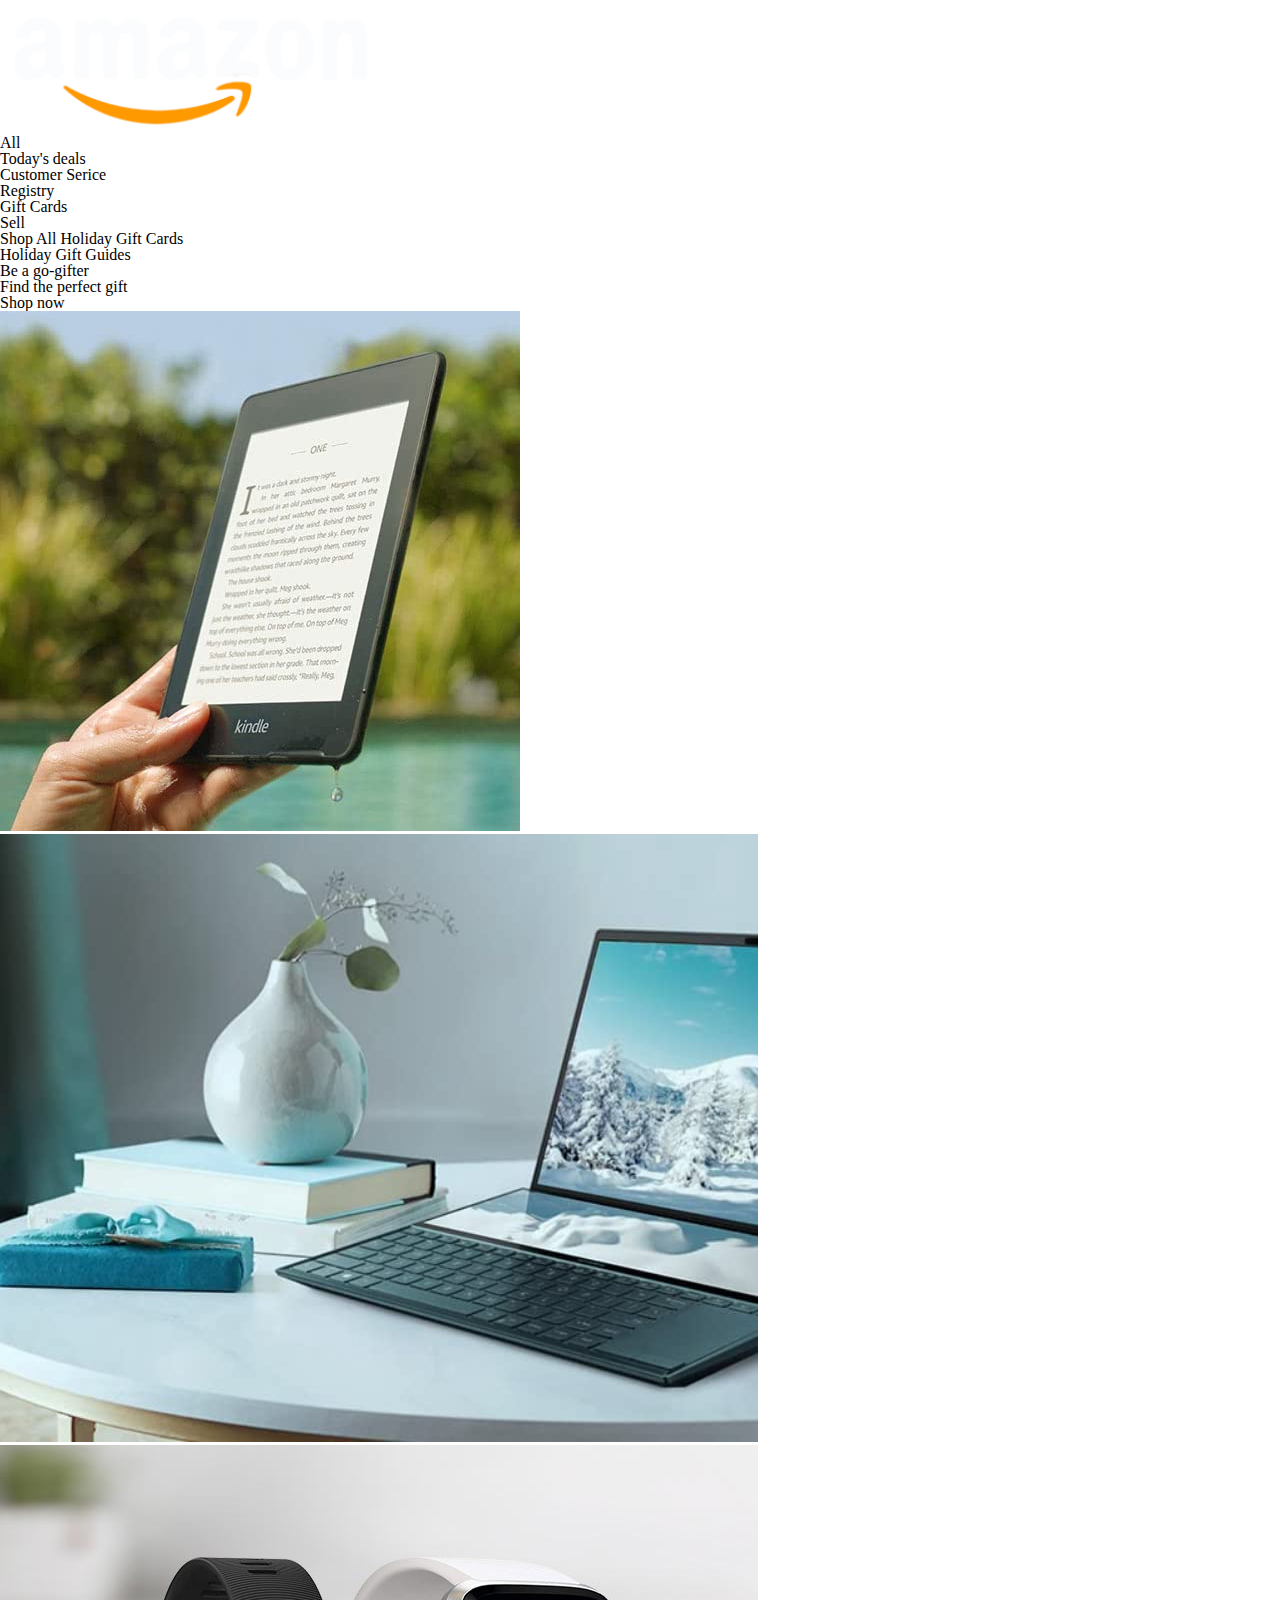
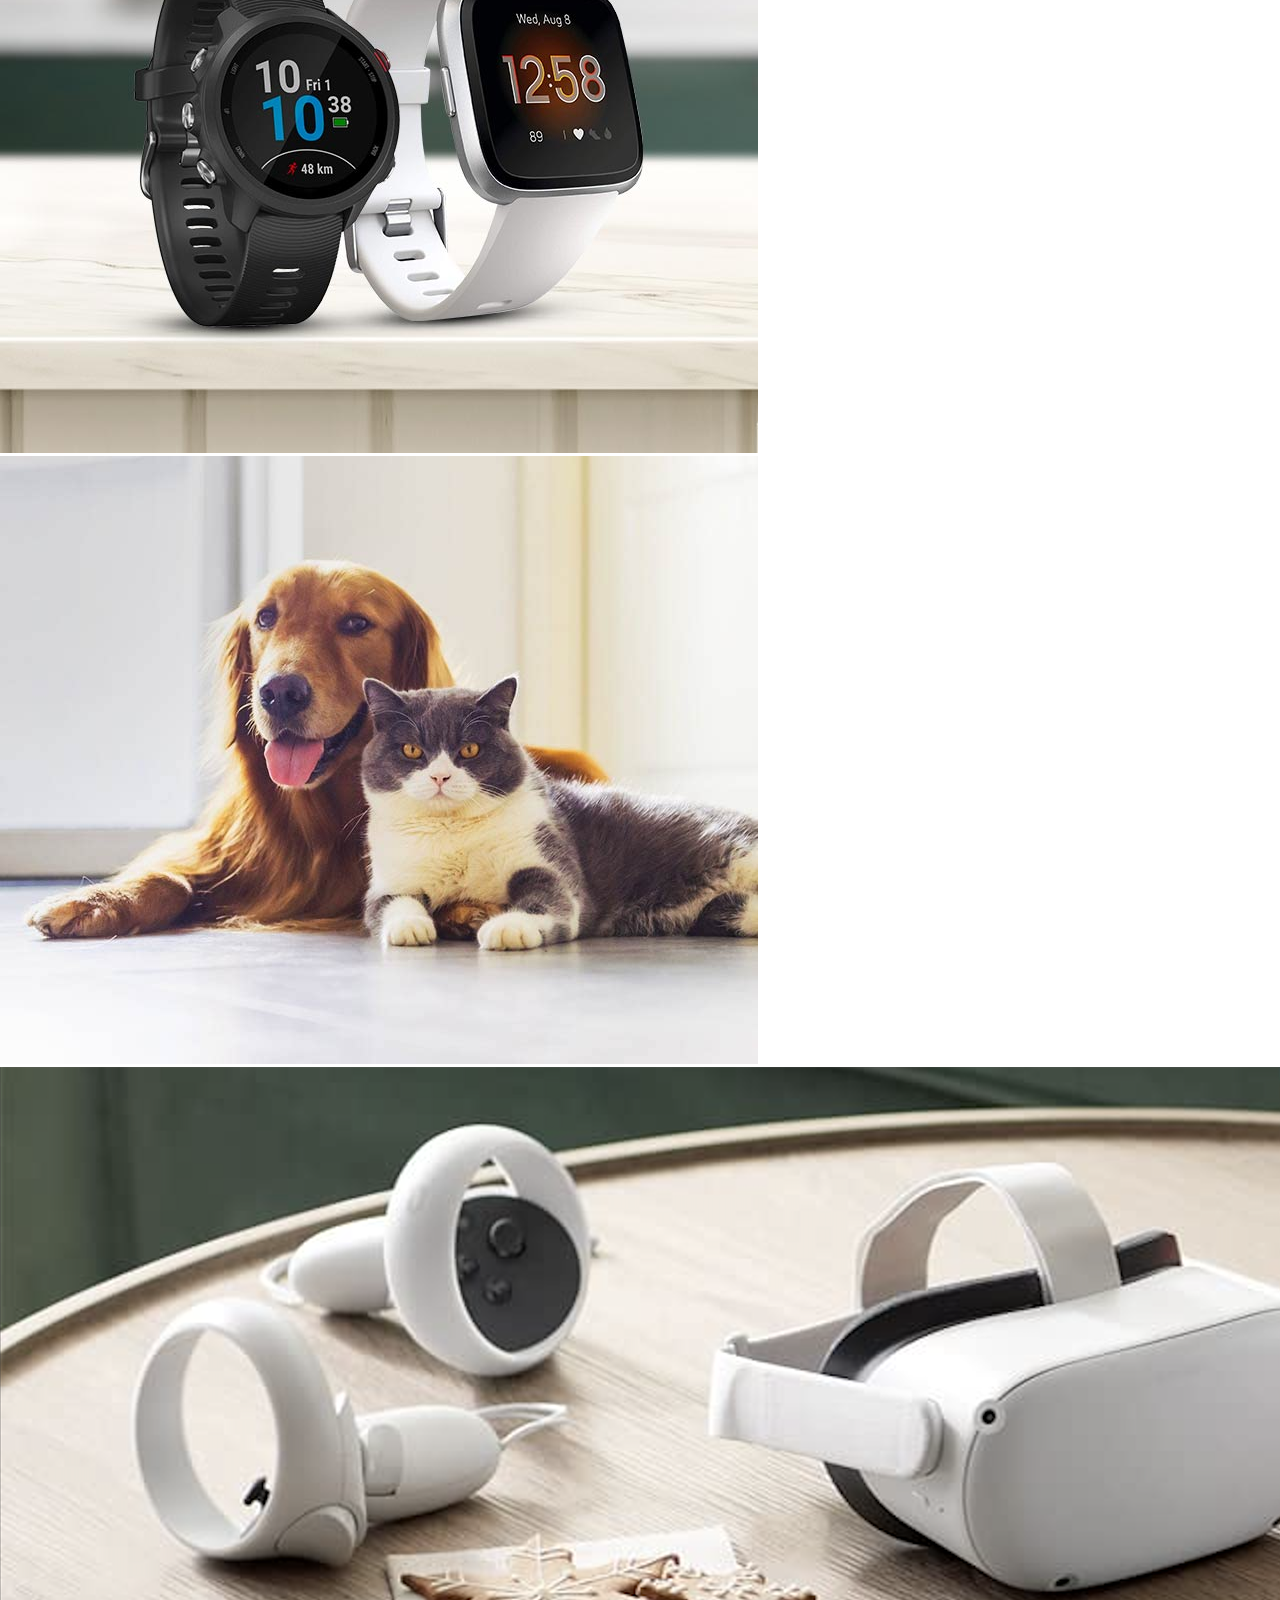
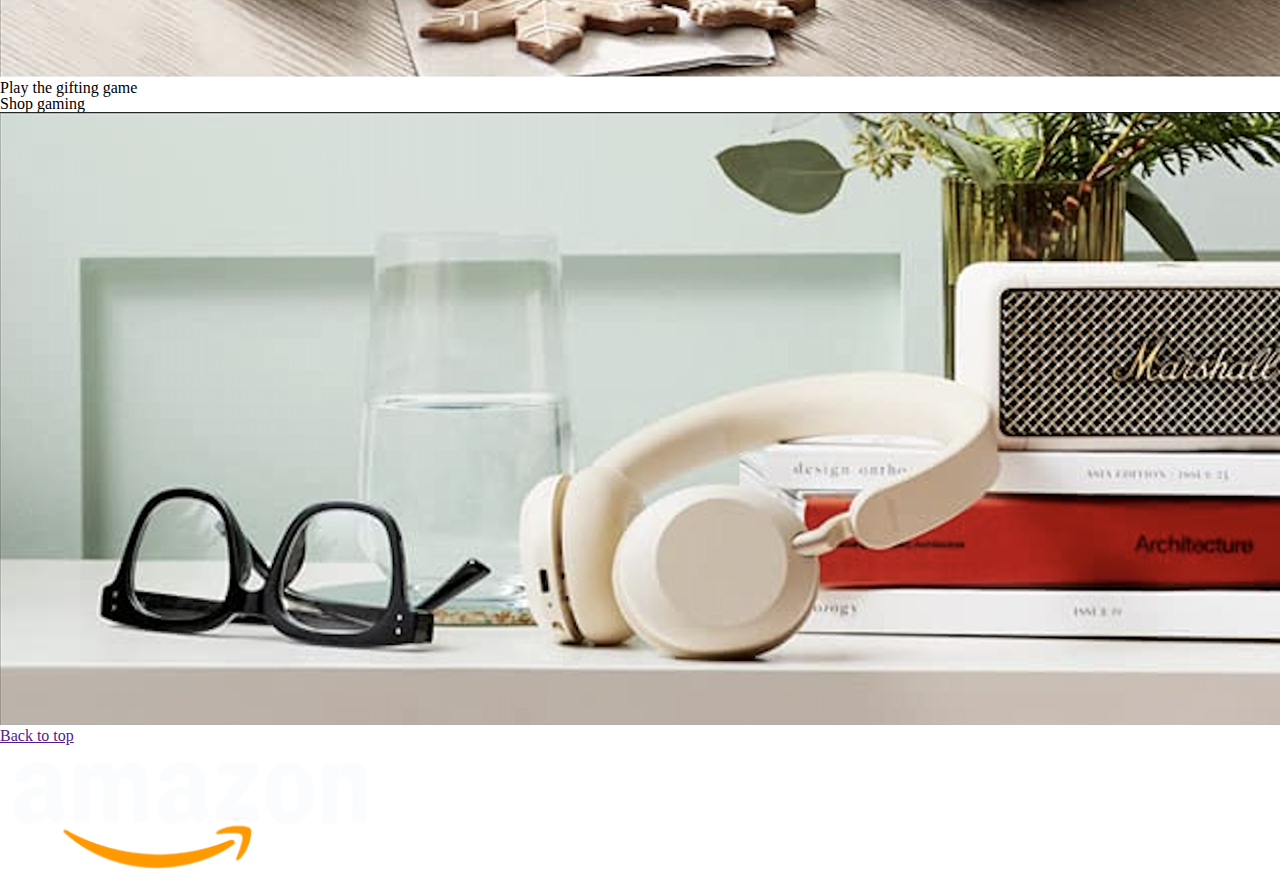
==== index.html @ 3b28d08f "html page" ====
<!DOCTYPE html>
<html lang="en">
  <head>
    <meta charset="UTF-8" />
    <meta name="viewport" content="width=device-width, initial-scale=1.0" />
    <title>Document</title>
    <link rel="stylesheet" href="./css/reset.css" />
    <link rel="stylesheet" href="./css/style.css" />
  </head>
  <body>
    <div>
      <header>
        <img src="assets/logo.png" alt="logo" />
        <nav>
          <dl>
            <dt>All</dt>
            <dt>Today's deals</dt>
            <dt>Customer Serice</dt>
            <dt>Registry</dt>
            <dt>Gift Cards</dt>
            <dt>Sell</dt>
          </dl>
        </nav>
      </header>
      <h2>Shop All Holiday Gift Cards</h2>
      <aside>
        <h1>Holiday Gift Guides</h1>
        <h3>Be a go-gifter</h3>
      </aside>
      <main>
        <h2>Find the perfect gift</h2>
        <h4>Shop now</h4>
        <img src="assets/img_1.jpg" alt="img_1" />
        <img src="assets/img_2.jpg" alt="img_2" />
        <img src="assets/img_3.jpg" alt="img_3" />
        <img src="assets/img_4.jpg" alt="img_4" />
      </main>
      <article>
        <img src="assets/img_9.png" alt="img_9" />
        <h2>Play the gifting game</h2>
        <h4>Shop gaming</h4>
      </article>
      <article><img src="assets/img_10.png" alt="img_10" /></article>
      <h4><a href="">Back to top</a></h4>
      <footer><img src="assets/logo.png" alt="logo" /></footer>
    </div>
  </body>
</html>
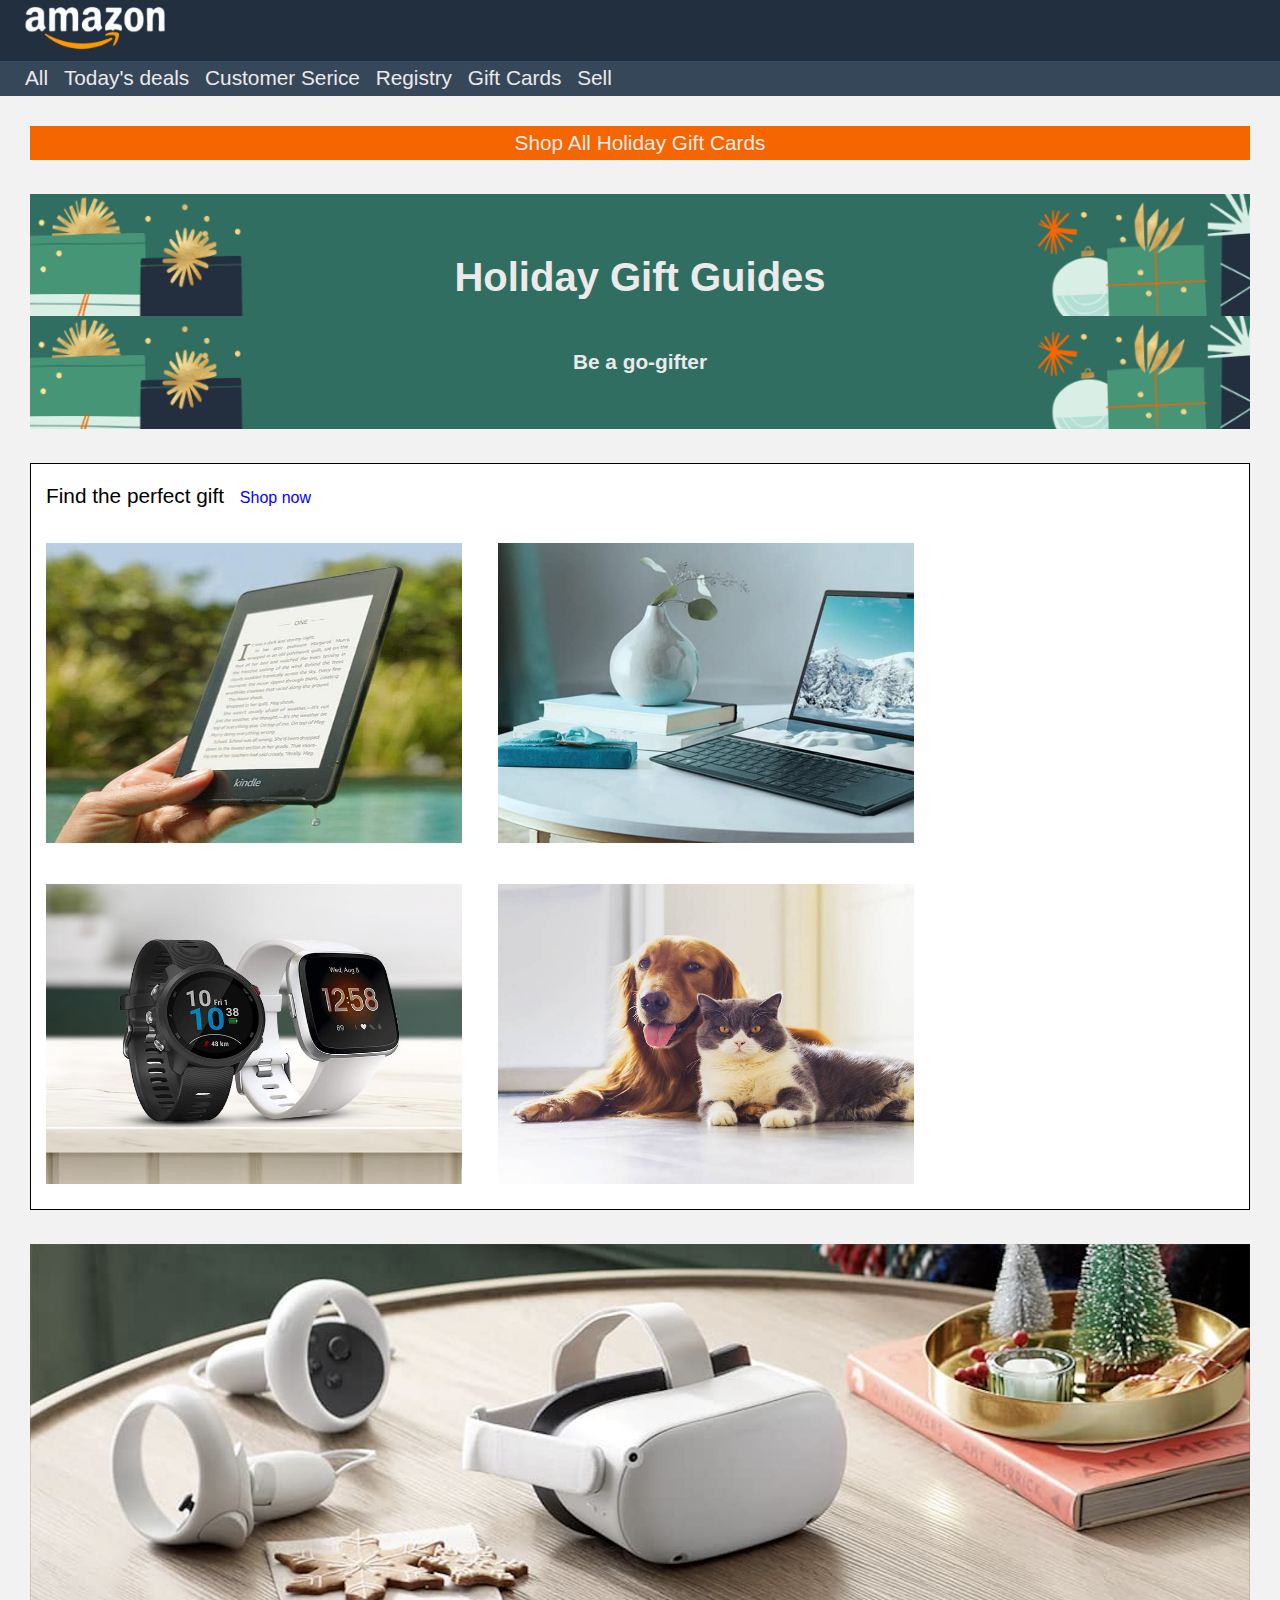
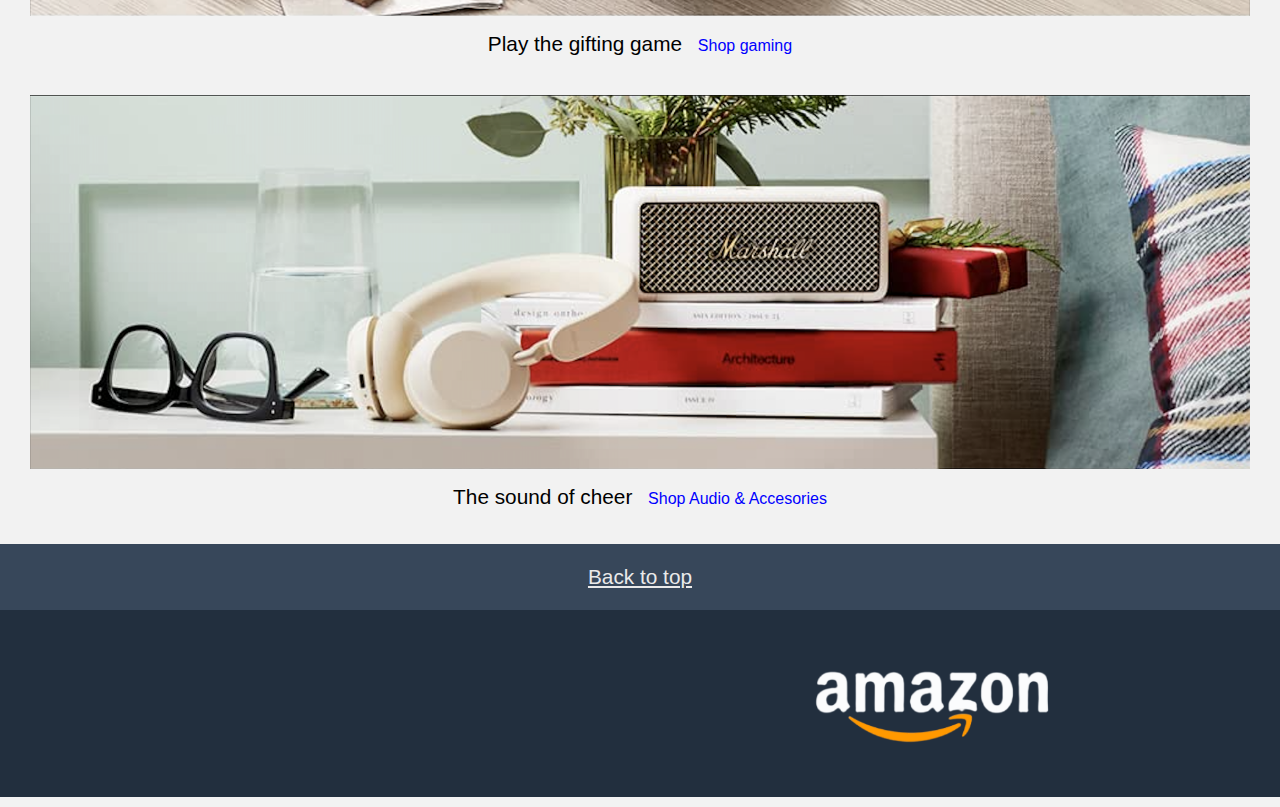
==== commit 9749d578: "Amazon Website" ====
--- a/index.html
+++ b/index.html
@@ -10,8 +10,10 @@
   <body>
     <div>
       <header>
-        <img src="assets/logo.png" alt="logo" />
-        <nav>
+        <div class="bglogo">
+          <img src="assets/logo.png" alt="logo" />
+        </div>
+        <nav class="bgnav">
           <dl>
             <dt>All</dt>
             <dt>Today's deals</dt>
@@ -22,27 +24,36 @@
           </dl>
         </nav>
       </header>
-      <h2>Shop All Holiday Gift Cards</h2>
-      <aside>
-        <h1>Holiday Gift Guides</h1>
-        <h3>Be a go-gifter</h3>
-      </aside>
       <main>
-        <h2>Find the perfect gift</h2>
-        <h4>Shop now</h4>
-        <img src="assets/img_1.jpg" alt="img_1" />
-        <img src="assets/img_2.jpg" alt="img_2" />
-        <img src="assets/img_3.jpg" alt="img_3" />
-        <img src="assets/img_4.jpg" alt="img_4" />
+        <h2 class="center bgorange">Shop All Holiday Gift Cards</h2>
+        <br />
+        <aside class="center">
+          <h1>Holiday Gift Guides</h1>
+          <br />
+          <h3>Be a go-gifter</h3>
+        </aside>
+        <br />
+        <div>
+          <h2>Find the perfect gift <span> Shop now </span></h2>
+
+          <img src="assets/img_1.jpg" alt="img_1" />
+          <img src="assets/img_2.jpg" alt="img_2" />
+          <img src="assets/img_3.jpg" alt="img_3" />
+          <img src="assets/img_4.jpg" alt="img_4" />
+        </div>
+        <br />
+        <article class="center">
+          <img src="assets/img_9.png" alt="img_9" />
+          <h2>Play the gifting game <span>Shop gaming</span></h2>
+        </article>
+        <br />
+        <article class="center">
+          <img src="assets/img_10.png" alt="img_10" />
+          <h2>The sound of cheer <span>Shop Audio & Accesories</span></h2>
+        </article>
       </main>
-      <article>
-        <img src="assets/img_9.png" alt="img_9" />
-        <h2>Play the gifting game</h2>
-        <h4>Shop gaming</h4>
-      </article>
-      <article><img src="assets/img_10.png" alt="img_10" /></article>
-      <h4><a href="">Back to top</a></h4>
-      <footer><img src="assets/logo.png" alt="logo" /></footer>
+      <h4 class="center py-1 bgnav button"><a href="">Back to top</a></h4>
+      <footer><img class="logobottom" src="assets/logo.png" alt="logo" /></footer>
     </div>
   </body>
 </html>
--- a/css/style.css
+++ b/css/style.css
@@ -0,0 +1,99 @@
+/* Imagine Fatta per 1920 1080 pixel */
+
+body {
+  font-family: Arial, Helvetica, sans-serif;
+  max-width: 100%;
+  width: 1920;
+  font-size: 1.3rem;
+  background: #f2f2f2;
+  line-height: 1.65;
+}
+dt {
+  display: inline;
+}
+
+.center {
+  text-align: center;
+}
+header img {
+  width: 150px;
+}
+header img,
+dl {
+  padding-left: 20px;
+}
+dl {
+  margin-top: -1px;
+}
+dt {
+  padding: 5px;
+}
+header .bglogo {
+  background: #222f3e;
+  width: 250px;
+
+  padding-right: 1614px;
+  background-origin: border-box;
+}
+
+.bgorange {
+  color: #eaeaea;
+  background: #f56600;
+}
+.bgnav {
+  background: #37475a;
+  color: #eaeaea;
+}
+.py-1 {
+  padding: 1rem 0;
+}
+
+a:visited,
+a:link {
+  color: #eaeaea;
+}
+main {
+  margin: 30px;
+}
+
+aside {
+  background: url(../assets/bg-image.png);
+  color: #eaeaea;
+  padding: 50px;
+  font-weight: bold;
+  background-size: contain;
+}
+.logobottom {
+  background: #222f3e;
+  width: 250px;
+  padding: 50px 807px;
+  background-origin: border-box;
+}
+span {
+  color: blue;
+  font-size: 1rem;
+}
+h1 {
+  font-size: 2.5rem;
+}
+main div {
+  border: 1px solid;
+  background: white;
+}
+main div h2 {
+  padding: 15px;
+}
+main div img {
+  width: 416px;
+  height: 300px;
+  padding: 15px;
+}
+span {
+  padding-left: 10px;
+}
+article img {
+  width: 100%;
+}
+h2 {
+  font-weight: 500;
+}
